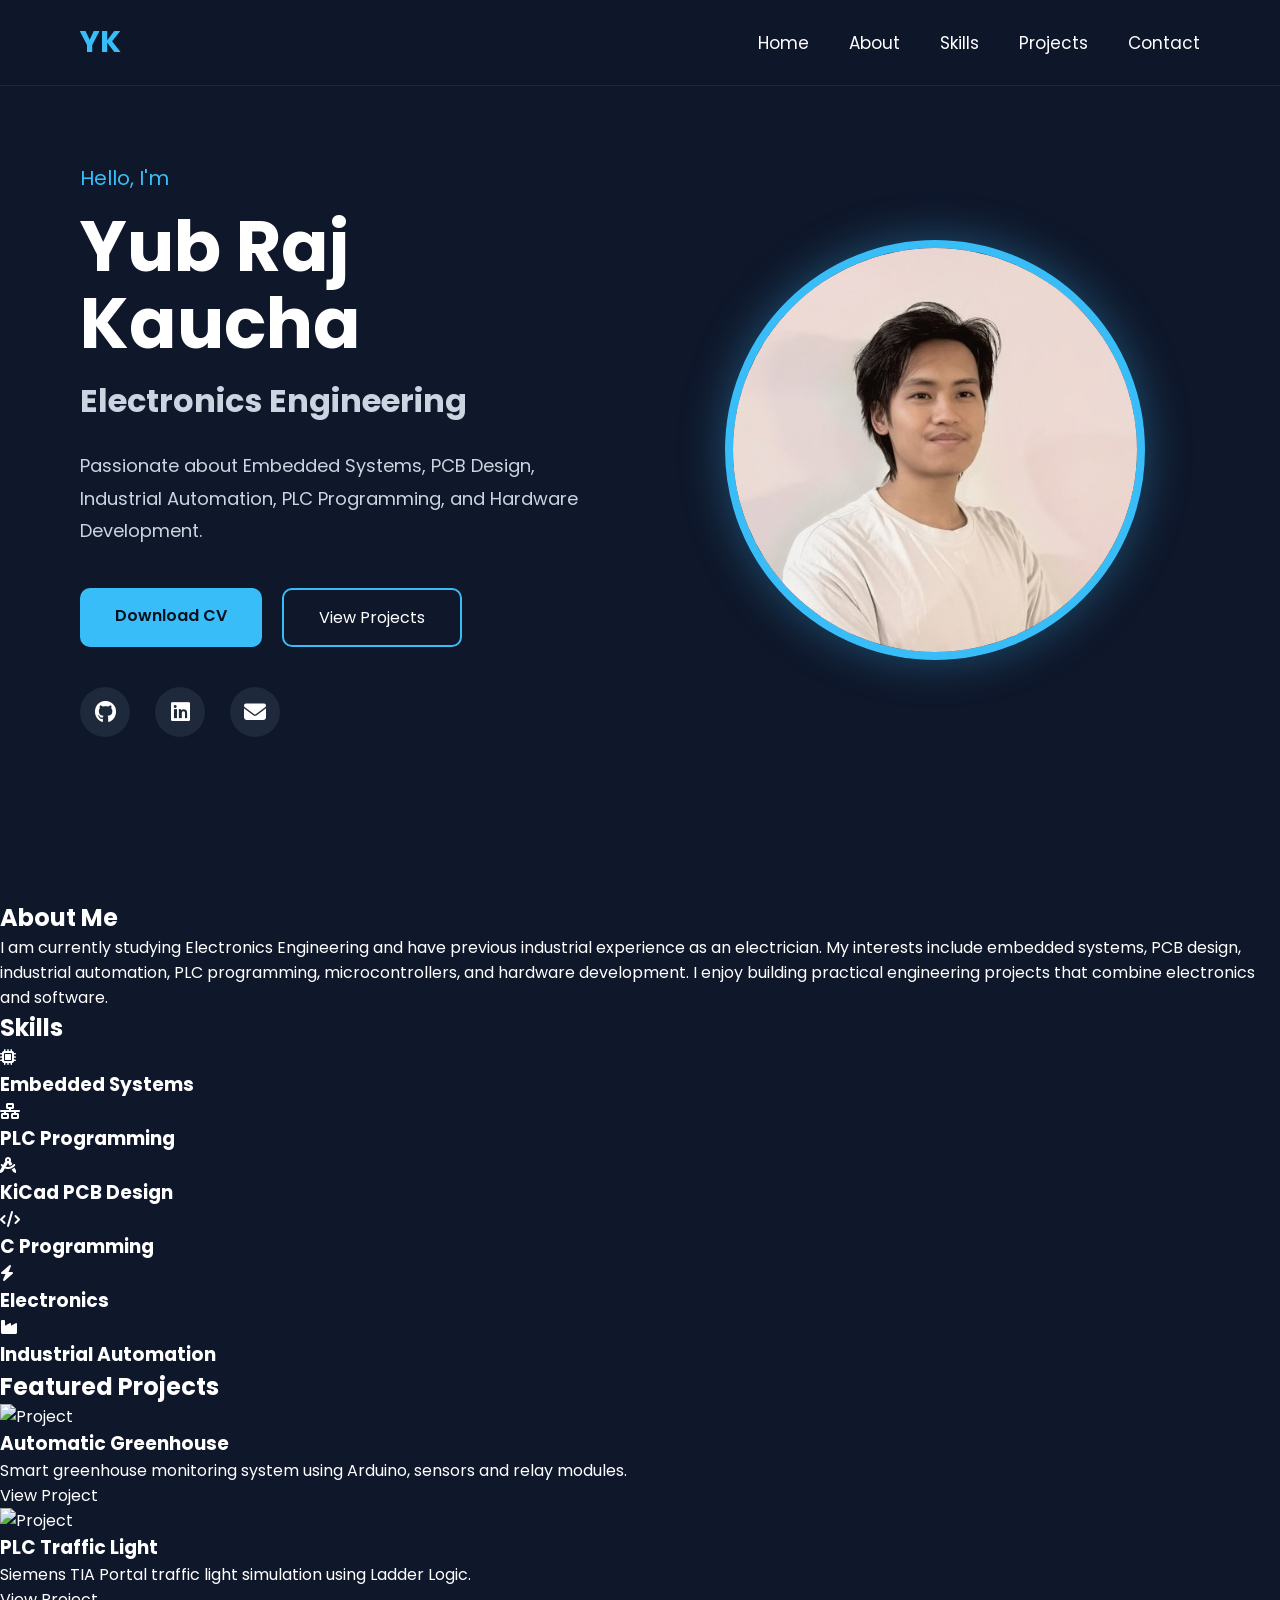
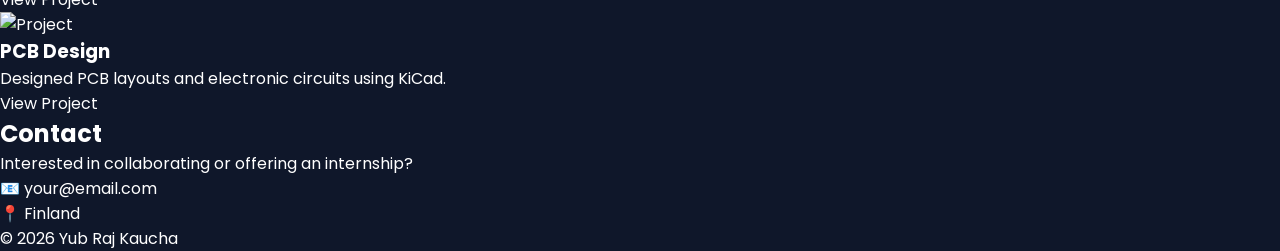
==== index.html @ 5282e340 "Initial portfolio website" ====
<!DOCTYPE html>
<html lang="en">

<head>
    <meta charset="UTF-8">
    <meta name="viewport" content="width=device-width, initial-scale=1.0">
    <title>Yub Raj Kaucha | Electronics Engineer</title>

    <!-- CSS -->
    <link rel="stylesheet" href="style.css">

    <!-- Google Font -->
    <link href="https://fonts.googleapis.com/css2?family=Poppins:wght@300;400;500;600;700&display=swap"
        rel="stylesheet">

    <!-- Font Awesome Icons -->
    <link rel="stylesheet"
        href="https://cdnjs.cloudflare.com/ajax/libs/font-awesome/6.7.2/css/all.min.css">
</head>

<body>

    <!-- ================= NAVIGATION ================= -->

    <nav class="navbar">

        <div class="logo">
            YK
        </div>

        <ul class="nav-links">

            <li><a href="#home">Home</a></li>

            <li><a href="#about">About</a></li>

            <li><a href="#skills">Skills</a></li>

            <li><a href="#projects">Projects</a></li>

            <li><a href="#contact">Contact</a></li>

        </ul>

    </nav>



    <!-- ================= HERO ================= -->

    <section class="hero" id="home">

        <div class="hero-left">

            <p class="welcome">
                Hello, I'm
            </p>

            <h1>
                Yub Raj Kaucha
            </h1>

            <h2>
                Electronics Engineering Student
            </h2>

            <p class="hero-description">

                Passionate about Embedded Systems,
                PCB Design,
                Industrial Automation,
                PLC Programming,
                and Hardware Development.

            </p>

            <div class="hero-buttons">

                <a href="files/Yub_Raj_Kaucha_CV.pdf" class="btn-primary">

                    Download CV

                </a>

                <a href="#projects" class="btn-secondary">

                    View Projects

                </a>

            </div>

            <div class="social-icons">

                <a href="#">
                    <i class="fab fa-github"></i>
                </a>

                <a href="#">
                    <i class="fab fa-linkedin"></i>
                </a>

                <a href="#">
                    <i class="fas fa-envelope"></i>
                </a>

            </div>

        </div>

        <div class="hero-right">

            <img src="images/PP.jpg" alt="Profile Photo">

        </div>

    </section>



    <!-- ================= ABOUT ================= -->

    <section id="about" class="section">

        <h2 class="section-title">
            About Me
        </h2>

        <div class="about-container">

            <p>

                I am currently studying Electronics Engineering and have previous
                industrial experience as an electrician.

                My interests include embedded systems, PCB design, industrial
                automation, PLC programming, microcontrollers, and hardware
                development.

                I enjoy building practical engineering projects that combine
                electronics and software.

            </p>

        </div>

    </section>



    <!-- ================= SKILLS ================= -->

    <section id="skills" class="section">

        <h2 class="section-title">
            Skills
        </h2>

        <div class="skills-grid">

            <div class="skill-card">
                <i class="fas fa-microchip"></i>
                <h3>Embedded Systems</h3>
            </div>

            <div class="skill-card">
                <i class="fas fa-network-wired"></i>
                <h3>PLC Programming</h3>
            </div>

            <div class="skill-card">
                <i class="fas fa-drafting-compass"></i>
                <h3>KiCad PCB Design</h3>
            </div>

            <div class="skill-card">
                <i class="fas fa-code"></i>
                <h3>C Programming</h3>
            </div>

            <div class="skill-card">
                <i class="fas fa-bolt"></i>
                <h3>Electronics</h3>
            </div>

            <div class="skill-card">
                <i class="fas fa-industry"></i>
                <h3>Industrial Automation</h3>
            </div>

        </div>

    </section>



    <!-- ================= PROJECTS ================= -->

    <section id="projects" class="section">

        <h2 class="section-title">
            Featured Projects
        </h2>

        <div class="projects-grid">

            <div class="project-card">

                <img src="images/GYRATOR Diagram.png.jpg" alt="Project">

                <div class="project-content">

                    <h3>Automatic Greenhouse</h3>

                    <p>

                        Smart greenhouse monitoring system using Arduino,
                        sensors and relay modules.

                    </p>

                    <a href="#">View Project</a>

                </div>

            </div>



            <div class="project-card">

                <img src="images/project2.jpg" alt="Project">

                <div class="project-content">

                    <h3>PLC Traffic Light</h3>

                    <p>

                        Siemens TIA Portal traffic light simulation
                        using Ladder Logic.

                    </p>

                    <a href="#">View Project</a>

                </div>

            </div>



            <div class="project-card">

                <img src="images/project3.jpg" alt="Project">

                <div class="project-content">

                    <h3>PCB Design</h3>

                    <p>

                        Designed PCB layouts and electronic circuits
                        using KiCad.

                    </p>

                    <a href="#">View Project</a>

                </div>

            </div>

        </div>

    </section>



    <!-- ================= CONTACT ================= -->

    <section id="contact" class="section">

        <h2 class="section-title">
            Contact
        </h2>

        <div class="contact-container">

            <p>

                Interested in collaborating or offering an internship?

            </p>

            <p>

                📧 your@email.com

            </p>

            <p>

                📍 Finland

            </p>

        </div>

    </section>



    <!-- ================= FOOTER ================= -->

    <footer>

        <p>

            © 2026 Yub Raj Kaucha

        </p>

    </footer>



    <script src="script.js"></script>

</body>

</html>
---- style.css ----
/* ===========================================
   GOOGLE FONT
=========================================== */

*{
    margin:0;
    padding:0;
    box-sizing:border-box;
}

html{
    scroll-behavior:smooth;
}

body{
    font-family:'Poppins',sans-serif;
    background:#0f172a;
    color:#ffffff;
    overflow-x:hidden;
}

/* ===========================================
   LINKS
=========================================== */

a{
    text-decoration:none;
    color:inherit;
}

img{
    max-width:100%;
    display:block;
}

/* ===========================================
   NAVBAR
=========================================== */

.navbar{

    position:fixed;

    top:0;

    left:0;

    width:100%;

    display:flex;

    justify-content:space-between;

    align-items:center;

    padding:20px 80px;

    background:rgba(15,23,42,.95);

    backdrop-filter:blur(12px);

    z-index:1000;

    border-bottom:1px solid rgba(255,255,255,.08);

}

.logo{

    font-size:30px;

    font-weight:700;

    color:#38bdf8;

}

.nav-links{

    display:flex;

    list-style:none;

    gap:40px;

}

.nav-links a{

    font-size:17px;

    transition:.3s;

    color:#ffffff;

}

.nav-links a:hover{

    color:#38bdf8;

}

/* ===========================================
   HERO
=========================================== */

.hero{

    min-height:100vh;

    display:flex;

    align-items:center;

    justify-content:space-between;

    padding:120px 80px;

    gap:60px;

}

.hero-left{

    flex:1;

}

.hero-right{

    flex:1;

    display:flex;

    justify-content:center;

}

/* ===========================================
   HERO TEXT
=========================================== */

.welcome{

    color:#38bdf8;

    font-size:20px;

    margin-bottom:15px;

}

.hero h1{

    font-size:70px;

    margin-bottom:15px;

    line-height:1.1;

}

.hero h2{

    font-size:32px;

    color:#cbd5e1;

    margin-bottom:25px;

}

.hero-description{

    font-size:18px;

    line-height:1.8;

    color:#cbd5e1;

    max-width:650px;

}

/* ===========================================
   BUTTONS
=========================================== */

.hero-buttons{

    margin-top:40px;

    display:flex;

    gap:20px;

}

.btn-primary{

    background:#38bdf8;

    color:#08111f;

    padding:15px 35px;

    border-radius:10px;

    font-weight:600;

    transition:.3s;

}

.btn-primary:hover{

    transform:translateY(-4px);

    box-shadow:0 12px 25px rgba(56,189,248,.35);

}

.btn-secondary{

    border:2px solid #38bdf8;

    padding:15px 35px;

    border-radius:10px;

    transition:.3s;

}

.btn-secondary:hover{

    background:#38bdf8;

    color:#08111f;

}

/* ===========================================
   SOCIAL ICONS
=========================================== */

.social-icons{

    margin-top:40px;

    display:flex;

    gap:25px;

}

.social-icons a{

    width:50px;

    height:50px;

    display:flex;

    justify-content:center;

    align-items:center;

    background:#1e293b;

    border-radius:50%;

    font-size:22px;

    transition:.3s;

}

.social-icons a:hover{

    background:#38bdf8;

    color:#08111f;

    transform:translateY(-5px);

}

/* ===========================================
   PROFILE IMAGE
=========================================== */

.hero-right img{

    width:420px;

    height:420px;

    object-fit:cover;

    border-radius:50%;

    border:8px solid #38bdf8;

    box-shadow:0 0 45px rgba(56,189,248,.35);

}
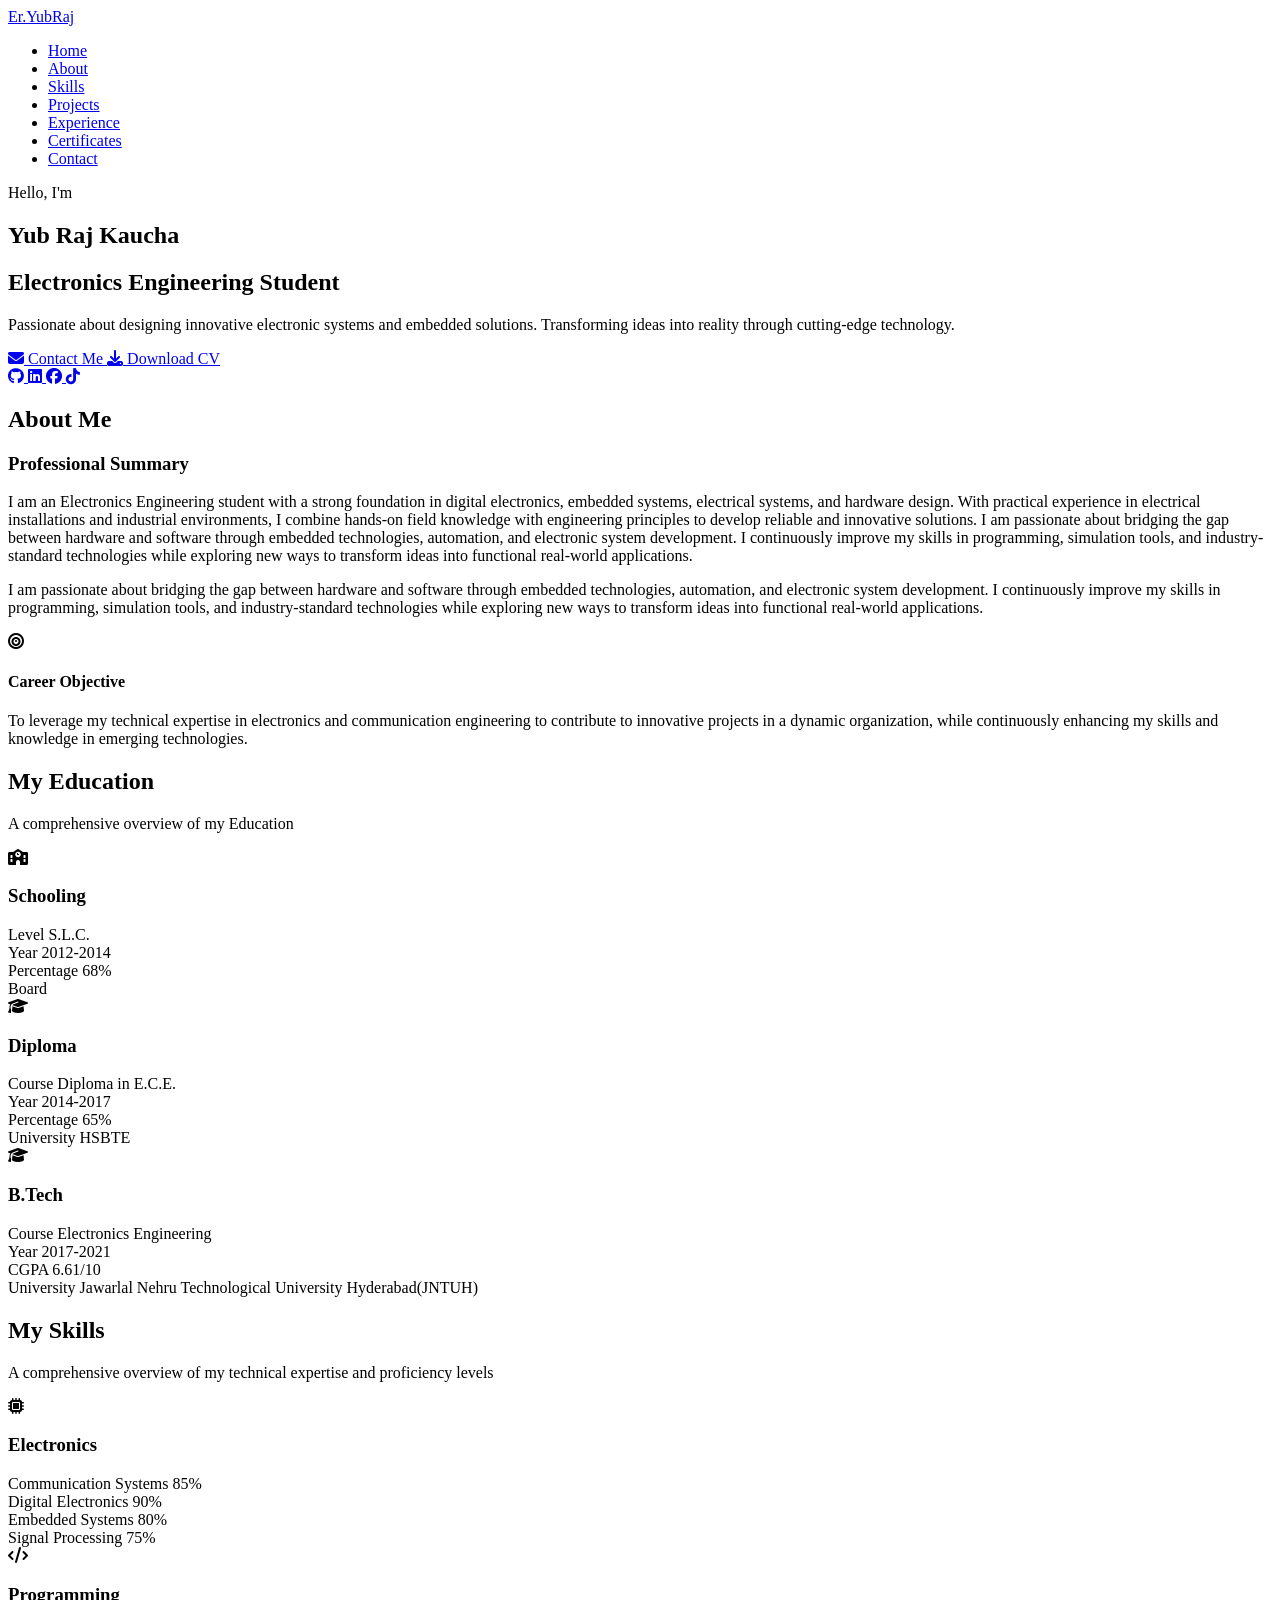
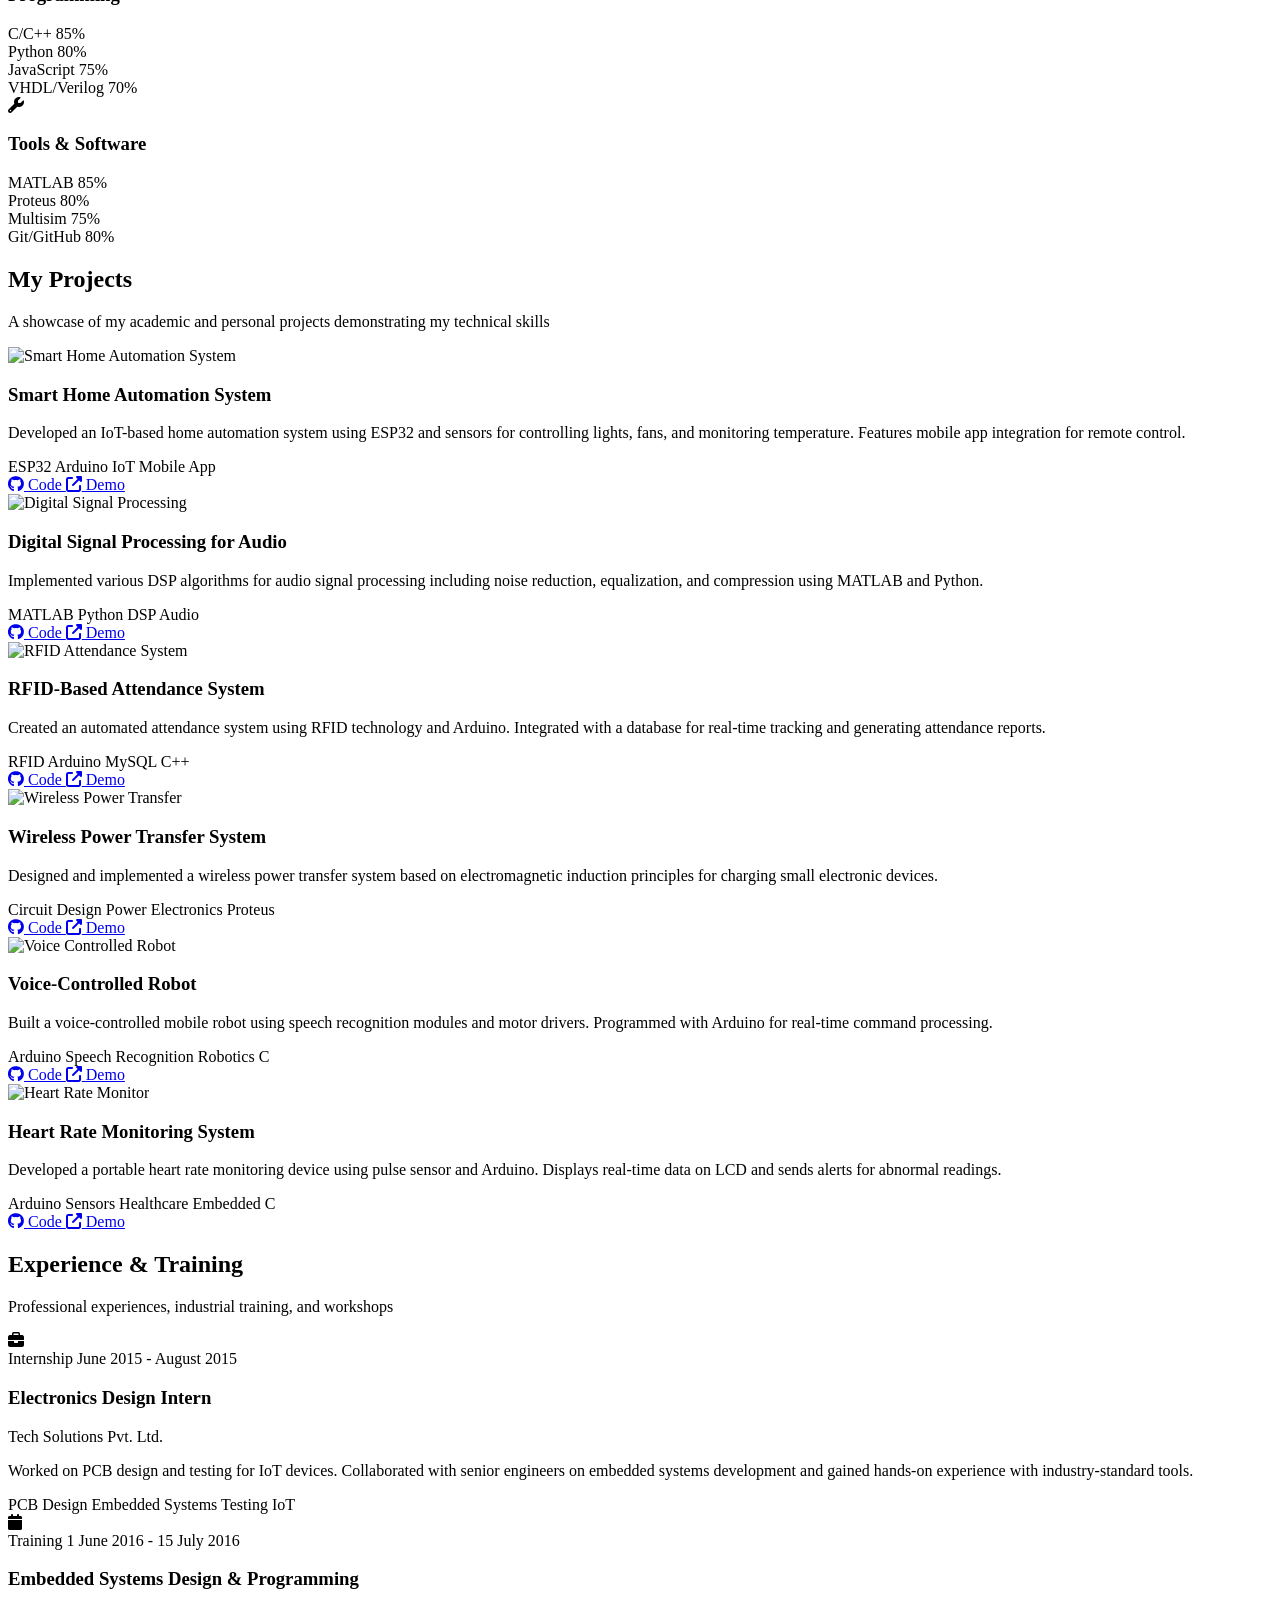
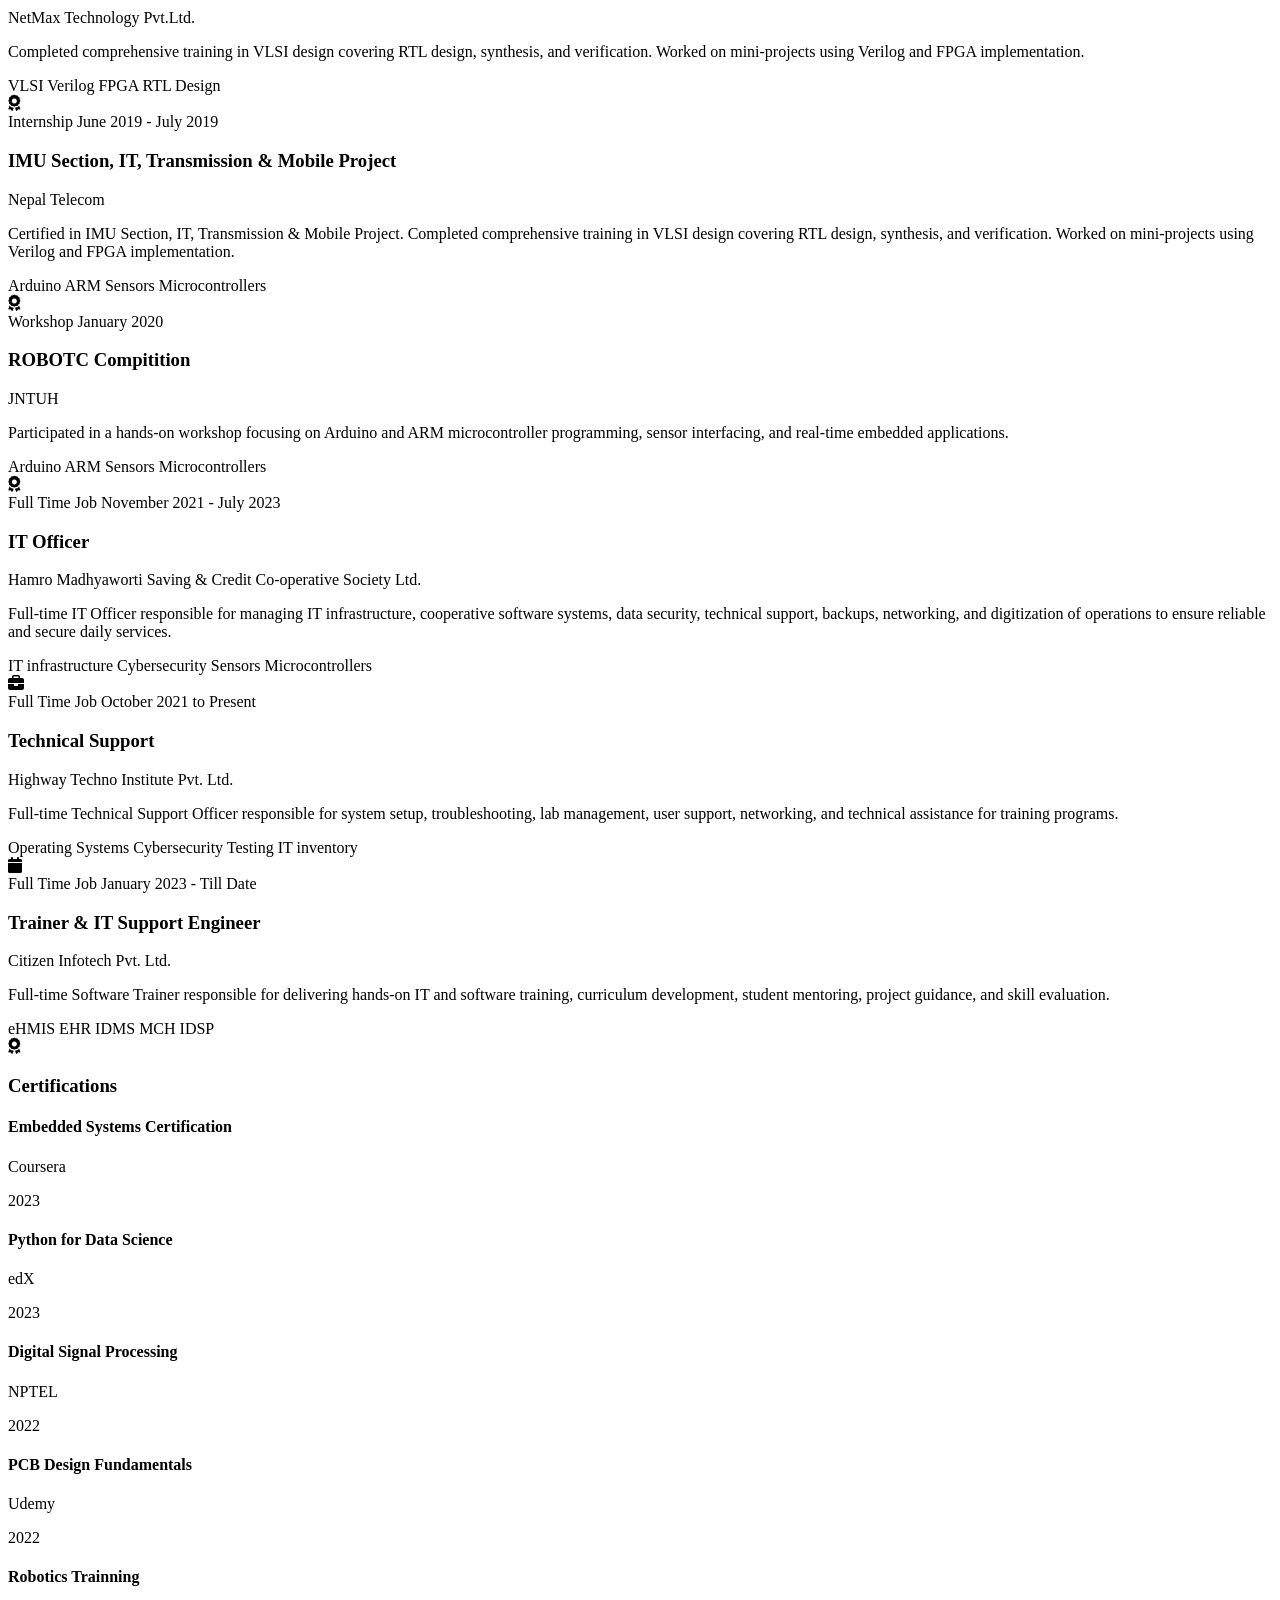
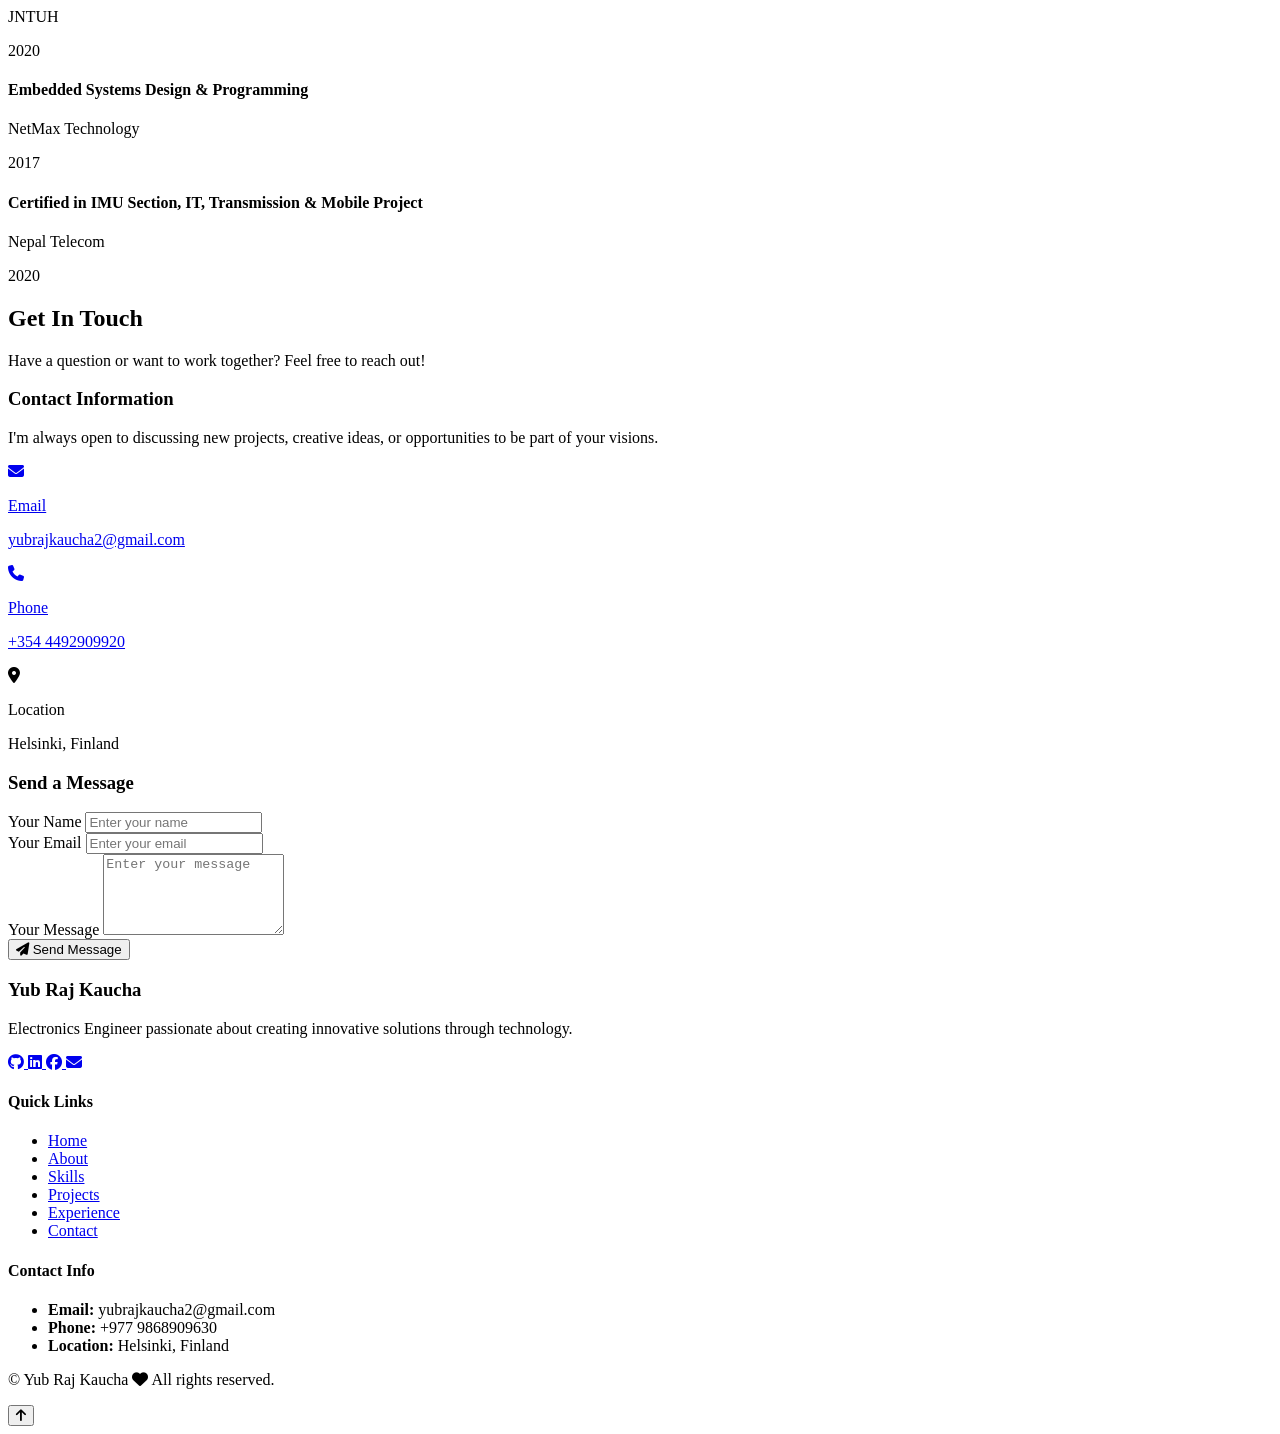
==== commit 0831eb88: "Updated my portfolio projects" ====
--- a/index.html
+++ b/index.html
@@ -4,329 +4,1039 @@
 <head>
     <meta charset="UTF-8">
     <meta name="viewport" content="width=device-width, initial-scale=1.0">
-    <title>Yub Raj Kaucha | Electronics Engineer</title>
-
-    <!-- CSS -->
-    <link rel="stylesheet" href="style.css">
-
-    <!-- Google Font -->
-    <link href="https://fonts.googleapis.com/css2?family=Poppins:wght@300;400;500;600;700&display=swap"
+
+    <!-- Primary SEO Meta Tags -->
+    <title>Yub Raj Kaucha | Electronics Engineer Portfolio</title>
+    <meta name="description"
+        content="Portfolio of Yub Raj Kaucha, an Electronics Engineer specializing in embedded systems, IoT, DSP and communication systems. View projects, skills & experience.">
+    <meta name="keywords"
+        content="Yub Raj Kaucha, Electronics Engineer, Communication Engineer, Embedded Systems Engineer, VLSI, IoT Developer, ESP32 Projects, Nepal Engineer Portfolio">
+    <meta name="author" content="Yub Raj Kaucha">
+    <meta name="robots" content="index, follow">
+    <meta name="googlebot" content="index, follow">
+    <link rel="canonical" href="https://www.YubKaucha.github.io/portfolio//" />
+
+    <!-- Open Graph / Facebook -->
+    <meta property="og:type" content="website">
+    <meta property="og:url" content="https://www.YubKaucha.github.io/portfolio//">
+    <meta property="og:title" content="Yub Raj Kaucha | Electronics Engineer">
+    <meta property="og:description"
+        content="Portfolio showcasing embedded systems, IoT and communication engineering projects, skills and experience.">
+    <meta property="og:image" content="https://www.YubKaucha.github.io/portfolio//assets/og-image.jpg">
+    <meta property="og:image:width" content="1200">
+    <meta property="og:image:height" content="630">
+    <meta property="og:locale" content="en_US">
+    <meta property="og:site_name" content="Yub Raj Kaucha Portfolio">
+
+    <!-- Twitter Card -->
+    <meta name="twitter:card" content="summary_large_image">
+    <meta name="twitter:url" content="https://www.YubKaucha.github.io/portfolio//">
+    <meta name="twitter:title" content="Yub Raj Kaucha | Electronics Engineer">
+    <meta name="twitter:description"
+        content="Portfolio showcasing embedded systems, IoT and communication engineering projects, skills and experience.">
+    <meta name="twitter:image" content="https://www.YubKaucha.github.io/portfolio//assets/og-image.jpg">
+
+    <!-- Favicon -->
+    <link rel="icon" type="image/png" href="favicon.png">
+    <link rel="apple-touch-icon" href="apple-touch-icon.png">
+
+    <!-- Theme -->
+    <meta name="theme-color" content="#0a0a0a">
+
+    <!-- Google Fonts -->
+    <link rel="preconnect" href="https://fonts.googleapis.com">
+    <link rel="preconnect" href="https://fonts.gstatic.com" crossorigin>
+    <link href="https://fonts.googleapis.com/css2?family=Poppins:wght@300;400;500;600;700;800&display=swap"
         rel="stylesheet">
 
     <!-- Font Awesome Icons -->
-    <link rel="stylesheet"
-        href="https://cdnjs.cloudflare.com/ajax/libs/font-awesome/6.7.2/css/all.min.css">
+    <link rel="stylesheet" href="https://cdnjs.cloudflare.com/ajax/libs/font-awesome/6.4.0/css/all.min.css">
+
+    <!-- Custom CSS -->
+    <link rel="stylesheet" href="styles.css">
+
+    <!-- Structured Data: Person Schema -->
+    <script type="application/ld+json">
+    {
+        "@context": "https://schema.org",
+        "@type": "Person",
+        "name": "Yub Raj Kaucha",
+        "url": "https://www.YubKaucha.github.io/portfolio//",
+        "jobTitle": "Electronics Engineer",
+        "email": "mailto:yubrajkaucha2@gmail.com",
+        "telephone": "+977-9868909630",
+        "address": {
+            "@type": "PostalAddress",
+            "streetAddress": "28 Bagbazar",
+            "addressLocality": "Kathmandu",
+            "addressCountry": "NP"
+        },
+        "sameAs": [
+            "https://github.com/YubKaucha",
+            "https://www.linkedin.com/in/kauchaa",
+            "https://www.facebook.com/bizlionare/",
+        ],
+        "alumniOf": {
+            "@type": "CollegeOrUniversity",
+            "name": "Korea Nepal Institute of Technology (KNIT)"
+        },
+        "knowsAbout": ["Embedded Systems", "Communication Systems", "Digital Electronics", "IoT", "VLSI", "Signal Processing"]
+    }
+    </script>
 </head>
 
 <body>
-
-    <!-- ================= NAVIGATION ================= -->
-
-    <nav class="navbar">
-
-        <div class="logo">
-            YK
+    <!-- Navigation -->
+    <nav id="navbar">
+        <div class="nav-container">
+            <a href="#home" class="logo">
+                <div class="logo-img">
+                    <span class="logo-text">Er.YubRaj</span>
+                </div>
+            </a>
+
+            <ul class="nav-menu" id="navMenu">
+                <li><a href="#home" class="nav-link">Home</a></li>
+                <li><a href="#about" class="nav-link">About</a></li>
+                <li><a href="#skills" class="nav-link">Skills</a></li>
+                <li><a href="#projects" class="nav-link">Projects</a></li>
+                <li><a href="#experience" class="nav-link">Experience</a></li>
+                <li><a href="#certifications" class="nav-link">Certificates</a></li>
+                <li><a href="#contact" class="nav-link">Contact</a></li>
+            </ul>
+
+            <div class="hamburger" id="hamburger">
+                <span class="bar"></span>
+                <span class="bar"></span>
+                <span class="bar"></span>
+            </div>
         </div>
-
-        <ul class="nav-links">
-
-            <li><a href="#home">Home</a></li>
-
-            <li><a href="#about">About</a></li>
-
-            <li><a href="#skills">Skills</a></li>
-
-            <li><a href="#projects">Projects</a></li>
-
-            <li><a href="#contact">Contact</a></li>
-
-        </ul>
-
     </nav>
 
-
-
-    <!-- ================= HERO ================= -->
-
-    <section class="hero" id="home">
-
-        <div class="hero-left">
-
-            <p class="welcome">
-                Hello, I'm
+    <!-- Hero Section -->
+    <section id="home" class="hero">
+        <div class="hero-content">
+            <p class="hero-greeting">Hello, I'm</p>
+            <h1 class="hero-name">Yub Raj Kaucha</h1>
+            <h2 class="hero-title">Electronics Engineer</h2>
+            <p class="hero-tagline">
+                Passionate about designing innovative electronic systems and embedded solutions.
+                Transforming ideas into reality through cutting-edge technology.
             </p>
 
-            <h1>
-                Yub Raj Kaucha
-            </h1>
-
-            <h2>
-                Electronics Engineering Student
-            </h2>
-
-            <p class="hero-description">
-
-                Passionate about Embedded Systems,
-                PCB Design,
-                Industrial Automation,
-                PLC Programming,
-                and Hardware Development.
-
-            </p>
-
             <div class="hero-buttons">
-
-                <a href="files/Yub_Raj_Kaucha_CV.pdf" class="btn-primary">
-
-                    Download CV
-
+                <a href="#contact" class="btn btn-primary">
+                    <i class="fas fa-envelope"></i> Contact Me
                 </a>
-
-                <a href="#projects" class="btn-secondary">
-
-                    View Projects
-
+                <a href="#" class="btn btn-secondary">
+                    <i class="fas fa-download"></i> Download CV
                 </a>
-
-            </div>
-
-            <div class="social-icons">
-
-                <a href="#">
+            </div>
+
+            <div class="social-links">
+                <a href="https://github.com/YubKaucha" target="_blank" rel="noopener noreferrer"
+                    aria-label="GitHub">
                     <i class="fab fa-github"></i>
                 </a>
-
-                <a href="#">
+                <a href="https://www.linkedin.com/in/kaucha" target="_blank"
+                    rel="noopener noreferrer" aria-label="LinkedIn">
                     <i class="fab fa-linkedin"></i>
                 </a>
-
-                <a href="#">
-                    <i class="fas fa-envelope"></i>
+                <a href="https://www.facebook.com/Bizlionare/" target="_blank" rel="noopener noreferrer"
+                    aria-label="Facebook">
+                    <i class="fab fa-facebook"></i>
                 </a>
-
-            </div>
-
+                <a href="https://www.tiktok.com/@soul_mate61" target="_blank" rel="noopener noreferrer"
+                    aria-label="Tiktok">
+                    <i class="fab fa-tiktok"></i>
+                </a>
+            </div>
+            <div class="scroll-indicator">
+                <div class="scroll-mouse">
+                    <div class="scroll-wheel"></div>
+                </div>
+            </div>
         </div>
-
-        <div class="hero-right">
-
-            <img src="images/PP.jpg" alt="Profile Photo">
-
+    </section>
+
+    <!-- About Section -->
+    <section id="about" class="about">
+        <div class="container">
+            <div class="section-header">
+                <h2>About <span class="highlight">Me</span></h2>
+                <div class="underline"></div>
+            </div>
+
+            <div class="about-content">
+                <div class="about-text">
+                    <h3>Professional Summary</h3>
+                    <p>
+                        I am an Electronics Engineering student with a strong foundation in digital electronics, embedded systems, electrical systems, and hardware design. With practical experience in electrical installations and industrial environments, I combine hands-on field knowledge with engineering principles to develop reliable and innovative solutions.
+
+                        I am passionate about bridging the gap between hardware and software through embedded technologies, automation, and electronic system development. I continuously improve my skills in programming, simulation tools, and industry-standard technologies while exploring new ways to transform ideas into functional real-world applications.
+                    </p>
+                    <p>
+                        I am passionate about bridging the gap between hardware and software through embedded technologies, automation, and electronic system development. I continuously improve my skills in programming, simulation tools, and industry-standard technologies while exploring new ways to transform ideas into functional real-world applications.
+                    </p>
+                </div>
+
+                <div class="info-card objective-card">
+                    <div class="card-icon">
+                        <i class="fas fa-bullseye"></i>
+                    </div>
+                    <div class="card-content">
+                        <h4>Career Objective</h4>
+                        <p>
+                            To leverage my technical expertise in electronics and communication engineering
+                            to contribute to innovative projects in a dynamic organization, while
+                            continuously enhancing my skills and knowledge in emerging technologies.
+                        </p>
+                    </div>
+                </div>
+
+            </div>
         </div>
-
     </section>
 
-
-
-    <!-- ================= ABOUT ================= -->
-
-    <section id="about" class="section">
-
-        <h2 class="section-title">
-            About Me
-        </h2>
-
-        <div class="about-container">
-
-            <p>
-
-                I am currently studying Electronics Engineering and have previous
-                industrial experience as an electrician.
-
-                My interests include embedded systems, PCB design, industrial
-                automation, PLC programming, microcontrollers, and hardware
-                development.
-
-                I enjoy building practical engineering projects that combine
-                electronics and software.
-
-            </p>
-
+    <!-- Education Section -->
+    <section id="education" class="education">
+        <div class="container">
+            <div class="section-header">
+                <h2>My <span class="highlight">Education</span></h2>
+                <div class="underline"></div>
+                <p class="section-subtitle">A comprehensive overview of my Education</p>
+            </div>
+
+
+            <div class="education-grid">
+                <div class="education-category slc">
+                    <div class="category-header">
+                        <div class="category-icon">
+                            <i class="fas fa-school"></i>
+                        </div>
+                        <h3>Schooling</h3>
+                    </div>
+                    <div class="education-details">
+                        <div class="education-item">
+                            <span class="education-label">Level</span>
+                            <span class="education-value">S.L.C.</span>
+                        </div>
+                        <div class="education-item">
+                            <span class="education-label">Year</span>
+                            <span class="education-value">2012-2014</span>
+                        </div>
+                        <div class="education-item">
+                            <span class="education-label">Percentage</span>
+                            <span class="education-value">68%</span>
+                        </div>
+                        <div class="education-item">
+                            <span class="education-label">Board</span>
+                            <span class="education-value"></span>
+                        </div>
+                    </div>
+                </div>
+
+                <div class="education-category diploma">
+                    <div class="category-header">
+                        <div class="category-icon">
+                            <i class="fas fa-graduation-cap"></i>
+                        </div>
+                        <h3>Diploma</h3>
+                    </div>
+                    <div class="education-details">
+                        <div class="education-item">
+                            <span class="education-label">Course</span>
+                            <span class="education-value">Diploma in E.C.E.</span>
+                        </div>
+                        <div class="education-item">
+                            <span class="education-label">Year</span>
+                            <span class="education-value">2014-2017</span>
+                        </div>
+                        <div class="education-item">
+                            <span class="education-label">Percentage</span>
+                            <span class="education-value">65%</span>
+                        </div>
+                        <div class="education-item">
+                            <span class="education-label">University</span>
+                            <span class="education-value">HSBTE</span>
+                        </div>
+                    </div>
+                </div>
+
+                <div class="education-category btech">
+                    <div class="category-header">
+                        <div class="category-icon">
+                            <i class="fas fa-graduation-cap"></i>
+                        </div>
+                        <h3>B.Tech</h3>
+                    </div>
+                    <div class="education-details">
+                        <div class="education-item">
+                            <span class="education-label">Course</span>
+                            <span class="education-value">Electronics Engineering</span>
+                        </div>
+                        <div class="education-item">
+                            <span class="education-label">Year</span>
+                            <span class="education-value">2017-2021</span>
+                        </div>
+                        <div class="education-item">
+                            <span class="education-label">CGPA</span>
+                            <span class="education-value">6.61/10</span>
+                        </div>
+                        <div class="education-item">
+                            <span class="education-label">University</span>
+                            <span class="education-value">Jawarlal Nehru Technological University
+                                Hyderabad(JNTUH)</span>
+                        </div>
+                    </div>
+                </div>
+            </div>
         </div>
-
     </section>
 
-
-
-    <!-- ================= SKILLS ================= -->
-
-    <section id="skills" class="section">
-
-        <h2 class="section-title">
-            Skills
-        </h2>
-
-        <div class="skills-grid">
-
-            <div class="skill-card">
-                <i class="fas fa-microchip"></i>
-                <h3>Embedded Systems</h3>
-            </div>
-
-            <div class="skill-card">
-                <i class="fas fa-network-wired"></i>
-                <h3>PLC Programming</h3>
-            </div>
-
-            <div class="skill-card">
-                <i class="fas fa-drafting-compass"></i>
-                <h3>KiCad PCB Design</h3>
-            </div>
-
-            <div class="skill-card">
-                <i class="fas fa-code"></i>
-                <h3>C Programming</h3>
-            </div>
-
-            <div class="skill-card">
-                <i class="fas fa-bolt"></i>
-                <h3>Electronics</h3>
-            </div>
-
-            <div class="skill-card">
-                <i class="fas fa-industry"></i>
-                <h3>Industrial Automation</h3>
-            </div>
-
+    <!-- Skills Section -->
+    <section id="skills" class="skills">
+        <div class="container">
+            <div class="section-header">
+                <h2>My <span class="highlight">Skills</span></h2>
+                <div class="underline"></div>
+                <p class="section-subtitle">A comprehensive overview of my technical expertise and
+                    proficiency levels
+                </p>
+            </div>
+
+            <div class="skills-grid">
+                <!-- Electronics Skills -->
+                <div class="skill-category electronics">
+                    <div class="category-header">
+                        <div class="category-icon">
+                            <i class="fas fa-microchip"></i>
+                        </div>
+                        <h3>Electronics</h3>
+                    </div>
+                    <div class="skill-list">
+                        <div class="skill-item">
+                            <div class="skill-info">
+                                <span>Communication Systems</span>
+                                <span>85%</span>
+                            </div>
+                            <div class="progress-bar">
+                                <div class="progress" style="width: 85%"></div>
+                            </div>
+                        </div>
+                        <div class="skill-item">
+                            <div class="skill-info">
+                                <span>Digital Electronics</span>
+                                <span>90%</span>
+                            </div>
+                            <div class="progress-bar">
+                                <div class="progress" style="width: 90%"></div>
+                            </div>
+                        </div>
+                        <div class="skill-item">
+                            <div class="skill-info">
+                                <span>Embedded Systems</span>
+                                <span>80%</span>
+                            </div>
+                            <div class="progress-bar">
+                                <div class="progress" style="width: 80%"></div>
+                            </div>
+                        </div>
+                        <div class="skill-item">
+                            <div class="skill-info">
+                                <span>Signal Processing</span>
+                                <span>75%</span>
+                            </div>
+                            <div class="progress-bar">
+                                <div class="progress" style="width: 75%"></div>
+                            </div>
+                        </div>
+                    </div>
+                </div>
+
+                <!-- Programming Skills -->
+                <div class="skill-category programming">
+                    <div class="category-header">
+                        <div class="category-icon">
+                            <i class="fas fa-code"></i>
+                        </div>
+                        <h3>Programming</h3>
+                    </div>
+                    <div class="skill-list">
+                        <div class="skill-item">
+                            <div class="skill-info">
+                                <span>C/C++</span>
+                                <span>85%</span>
+                            </div>
+                            <div class="progress-bar">
+                                <div class="progress" style="width: 85%"></div>
+                            </div>
+                        </div>
+                        <div class="skill-item">
+                            <div class="skill-info">
+                                <span>Python</span>
+                                <span>80%</span>
+                            </div>
+                            <div class="progress-bar">
+                                <div class="progress" style="width: 80%"></div>
+                            </div>
+                        </div>
+                        <div class="skill-item">
+                            <div class="skill-info">
+                                <span>JavaScript</span>
+                                <span>75%</span>
+                            </div>
+                            <div class="progress-bar">
+                                <div class="progress" style="width: 75%"></div>
+                            </div>
+                        </div>
+                        <div class="skill-item">
+                            <div class="skill-info">
+                                <span>VHDL/Verilog</span>
+                                <span>70%</span>
+                            </div>
+                            <div class="progress-bar">
+                                <div class="progress" style="width: 70%"></div>
+                            </div>
+                        </div>
+                    </div>
+                </div>
+
+                <!-- Tools & Software Skills -->
+                <div class="skill-category tools">
+                    <div class="category-header">
+                        <div class="category-icon">
+                            <i class="fas fa-wrench"></i>
+                        </div>
+                        <h3>Tools & Software</h3>
+                    </div>
+                    <div class="skill-list">
+                        <div class="skill-item">
+                            <div class="skill-info">
+                                <span>MATLAB</span>
+                                <span>85%</span>
+                            </div>
+                            <div class="progress-bar">
+                                <div class="progress" style="width: 85%"></div>
+                            </div>
+                        </div>
+                        <div class="skill-item">
+                            <div class="skill-info">
+                                <span>Proteus</span>
+                                <span>80%</span>
+                            </div>
+                            <div class="progress-bar">
+                                <div class="progress" style="width: 80%"></div>
+                            </div>
+                        </div>
+                        <div class="skill-item">
+                            <div class="skill-info">
+                                <span>Multisim</span>
+                                <span>75%</span>
+                            </div>
+                            <div class="progress-bar">
+                                <div class="progress" style="width: 75%"></div>
+                            </div>
+                        </div>
+                        <div class="skill-item">
+                            <div class="skill-info">
+                                <span>Git/GitHub</span>
+                                <span>80%</span>
+                            </div>
+                            <div class="progress-bar">
+                                <div class="progress" style="width: 80%"></div>
+                            </div>
+                        </div>
+                    </div>
+                </div>
+            </div>
         </div>
-
     </section>
 
-
-
-    <!-- ================= PROJECTS ================= -->
-
-    <section id="projects" class="section">
-
-        <h2 class="section-title">
-            Featured Projects
-        </h2>
-
-        <div class="projects-grid">
-
-            <div class="project-card">
-
-                <img src="images/GYRATOR Diagram.png.jpg" alt="Project">
-
-                <div class="project-content">
-
-                    <h3>Automatic Greenhouse</h3>
-
-                    <p>
-
-                        Smart greenhouse monitoring system using Arduino,
-                        sensors and relay modules.
-
+    <!-- Projects Section -->
+    <section id="projects" class="projects">
+        <div class="container">
+            <div class="section-header">
+                <h2>My <span class="highlight">Projects</span></h2>
+                <div class="underline"></div>
+                <p class="section-subtitle">A showcase of my academic and personal projects demonstrating my
+                    technical
+                    skills</p>
+            </div>
+
+            <div class="projects-grid">
+                <!-- Project 1 -->
+                <div class="project-card">
+                    <div class="project-image">
+                        <img src="https://images.unsplash.com/photo-1558002038-1055907df827?w=600&h=400&fit=crop" loading="lazy" width="600" height="400"
+                            alt="Smart Home Automation System">
+                        <div class="project-overlay"></div>
+                    </div>
+                    <div class="project-content">
+                        <h3>Smart Home Automation System</h3>
+                        <p>Developed an IoT-based home automation system using ESP32 and sensors for
+                            controlling lights,
+                            fans, and monitoring temperature. Features mobile app integration for remote
+                            control.</p>
+                        <div class="project-tags">
+                            <span class="tag">ESP32</span>
+                            <span class="tag">Arduino</span>
+                            <span class="tag">IoT</span>
+                            <span class="tag">Mobile App</span>
+                        </div>
+                        <div class="project-links">
+                            <a href="https://github.com" target="_blank" class="btn-link">
+                                <i class="fab fa-github"></i> Code
+                            </a>
+                            <a href="#" target="_blank" class="btn-link primary">
+                                <i class="fas fa-external-link-alt"></i> Demo
+                            </a>
+                        </div>
+                    </div>
+                </div>
+
+                <!-- Project 2 -->
+                <div class="project-card">
+                    <div class="project-image">
+                        <img src="https://images.unsplash.com/photo-1598488035139-bdbb2231ce04?w=600&h=400&fit=crop" loading="lazy" width="600" height="400"
+                            alt="Digital Signal Processing">
+                        <div class="project-overlay"></div>
+                    </div>
+                    <div class="project-content">
+                        <h3>Digital Signal Processing for Audio</h3>
+                        <p>Implemented various DSP algorithms for audio signal processing including noise
+                            reduction,
+                            equalization, and compression using MATLAB and Python.</p>
+                        <div class="project-tags">
+                            <span class="tag">MATLAB</span>
+                            <span class="tag">Python</span>
+                            <span class="tag">DSP</span>
+                            <span class="tag">Audio</span>
+                        </div>
+                        <div class="project-links">
+                            <a href="https://github.com" target="_blank" class="btn-link">
+                                <i class="fab fa-github"></i> Code
+                            </a>
+                            <a href="#" target="_blank" class="btn-link primary">
+                                <i class="fas fa-external-link-alt"></i> Demo
+                            </a>
+                        </div>
+                    </div>
+                </div>
+
+                <!-- Project 3 -->
+                <div class="project-card">
+                    <div class="project-image">
+                        <img src="https://images.unsplash.com/photo-1454165804606-c3d57bc86b40?w=600&h=400&fit=crop" loading="lazy" width="600" height="400"
+                            alt="RFID Attendance System">
+                        <div class="project-overlay"></div>
+                    </div>
+                    <div class="project-content">
+                        <h3>RFID-Based Attendance System</h3>
+                        <p>Created an automated attendance system using RFID technology and Arduino.
+                            Integrated with a
+                            database for real-time tracking and generating attendance reports.</p>
+                        <div class="project-tags">
+                            <span class="tag">RFID</span>
+                            <span class="tag">Arduino</span>
+                            <span class="tag">MySQL</span>
+                            <span class="tag">C++</span>
+                        </div>
+                        <div class="project-links">
+                            <a href="https://github.com" target="_blank" class="btn-link">
+                                <i class="fab fa-github"></i> Code
+                            </a>
+                            <a href="#" target="_blank" class="btn-link primary">
+                                <i class="fas fa-external-link-alt"></i> Demo
+                            </a>
+                        </div>
+                    </div>
+                </div>
+
+                <!-- Project 4 -->
+                <div class="project-card">
+                    <div class="project-image">
+                        <img src="https://images.unsplash.com/photo-1473341304170-971dccb5ac1e?w=600&h=400&fit=crop" loading="lazy" width="600" height="400"
+                            alt="Wireless Power Transfer">
+                        <div class="project-overlay"></div>
+                    </div>
+                    <div class="project-content">
+                        <h3>Wireless Power Transfer System</h3>
+                        <p>Designed and implemented a wireless power transfer system based on
+                            electromagnetic induction
+                            principles for charging small electronic devices.</p>
+                        <div class="project-tags">
+                            <span class="tag">Circuit Design</span>
+                            <span class="tag">Power Electronics</span>
+                            <span class="tag">Proteus</span>
+                        </div>
+                        <div class="project-links">
+                            <a href="https://github.com" target="_blank" class="btn-link">
+                                <i class="fab fa-github"></i> Code
+                            </a>
+                            <a href="#" target="_blank" class="btn-link primary">
+                                <i class="fas fa-external-link-alt"></i> Demo
+                            </a>
+                        </div>
+                    </div>
+                </div>
+
+                <!-- Project 5 -->
+                <div class="project-card">
+                    <div class="project-image">
+                        <img src="https://images.unsplash.com/photo-1485827404703-89b55fcc595e?w=600&h=400&fit=crop" loading="lazy" width="600" height="400"
+                            alt="Voice Controlled Robot">
+                        <div class="project-overlay"></div>
+                    </div>
+                    <div class="project-content">
+                        <h3>Voice-Controlled Robot</h3>
+                        <p>Built a voice-controlled mobile robot using speech recognition modules and motor
+                            drivers.
+                            Programmed with Arduino for real-time command processing.</p>
+                        <div class="project-tags">
+                            <span class="tag">Arduino</span>
+                            <span class="tag">Speech Recognition</span>
+                            <span class="tag">Robotics</span>
+                            <span class="tag">C</span>
+                        </div>
+                        <div class="project-links">
+                            <a href="https://github.com" target="_blank" class="btn-link">
+                                <i class="fab fa-github"></i> Code
+                            </a>
+                            <a href="#" target="_blank" class="btn-link primary">
+                                <i class="fas fa-external-link-alt"></i> Demo
+                            </a>
+                        </div>
+                    </div>
+                </div>
+
+                <!-- Project 6 -->
+                <div class="project-card">
+                    <div class="project-image">
+                        <img src="https://images.unsplash.com/photo-1576091160399-112ba8d25d1d?w=600&h=400&fit=crop" loading="lazy" width="600" height="400"
+                            alt="Heart Rate Monitor">
+                        <div class="project-overlay"></div>
+                    </div>
+                    <div class="project-content">
+                        <h3>Heart Rate Monitoring System</h3>
+                        <p>Developed a portable heart rate monitoring device using pulse sensor and Arduino.
+                            Displays
+                            real-time data on LCD and sends alerts for abnormal readings.</p>
+                        <div class="project-tags">
+                            <span class="tag">Arduino</span>
+                            <span class="tag">Sensors</span>
+                            <span class="tag">Healthcare</span>
+                            <span class="tag">Embedded C</span>
+                        </div>
+                        <div class="project-links">
+                            <a href="https://github.com" target="_blank" class="btn-link">
+                                <i class="fab fa-github"></i> Code
+                            </a>
+                            <a href="#" target="_blank" class="btn-link primary">
+                                <i class="fas fa-external-link-alt"></i> Demo
+                            </a>
+                        </div>
+                    </div>
+                </div>
+            </div>
+        </div>
+    </section>
+
+    <!-- Experience Section -->
+    <section id="experience" class="experience">
+        <div class="container">
+            <div class="section-header">
+                <h2>Experience & <span class="highlight">Training</span></h2>
+                <div class="underline"></div>
+                <p class="section-subtitle">Professional experiences, industrial training, and workshops</p>
+            </div>
+
+            <div class="experience-content">
+                <div class="timeline">
+                    <!-- Experience 1 -->
+                    <div class="timeline-item">
+                        <div class="timeline-dot">
+                            <i class="fas fa-briefcase"></i>
+                        </div>
+                        <div class="timeline-card">
+                            <div class="card-header">
+                                <span class="badge">Internship</span>
+                                <span class="duration">June 2015 - August 2015</span>
+                            </div>
+                            <h3>Electronics Design Intern</h3>
+                            <p class="company">Tech Solutions Pvt. Ltd. </p>
+                            <p class="description">
+                                Worked on PCB design and testing for IoT devices. Collaborated with senior
+                                engineers on
+                                embedded systems development and gained hands-on experience with
+                                industry-standard
+                                tools.
+                            </p>
+                            <div class="skills-tags">
+                                <span class="skill-tag">PCB Design</span>
+                                <span class="skill-tag">Embedded Systems</span>
+                                <span class="skill-tag">Testing</span>
+                                <span class="skill-tag">IoT</span>
+                            </div>
+                        </div>
+                    </div>
+
+                    <!-- Experience 2 -->
+                    <div class="timeline-item">
+                        <div class="timeline-dot">
+                            <i class="fas fa-calendar"></i>
+                        </div>
+                        <div class="timeline-card">
+                            <div class="card-header">
+                                <span class="badge">Training</span>
+                                <span class="duration">1 June 2016 - 15 July 2016</span>
+                            </div>
+                            <h3>Embedded Systems Design & Programming</h3>
+                            <p class="company">NetMax Technology Pvt.Ltd. </p>
+                            <p class="description">
+                                Completed comprehensive training in VLSI design covering RTL design,
+                                synthesis, and
+                                verification. Worked on mini-projects using Verilog and FPGA implementation.
+                            </p>
+                            <div class="skills-tags">
+                                <span class="skill-tag">VLSI</span>
+                                <span class="skill-tag">Verilog</span>
+                                <span class="skill-tag">FPGA</span>
+                                <span class="skill-tag">RTL Design</span>
+                            </div>
+                        </div>
+                    </div>
+
+                    <!-- Experience 3 -->
+                    <div class="timeline-item">
+                        <div class="timeline-dot">
+                            <i class="fas fa-award"></i>
+                        </div>
+                        <div class="timeline-card">
+                            <div class="card-header">
+                                <span class="badge">Internship</span>
+                                <span class="duration">June 2019 - July 2019</span>
+                            </div>
+                            <h3>IMU Section, IT, Transmission & Mobile Project</h3>
+                            <p class="company">Nepal Telecom </p>
+                            <p class="description">
+                                Certified in IMU Section, IT, Transmission & Mobile Project.
+                                Completed comprehensive training in VLSI design covering RTL design,
+                                synthesis, and
+                                verification. Worked on mini-projects using Verilog and FPGA implementation.
+                            </p>
+                            <div class="skills-tags">
+                                <span class="skill-tag">Arduino</span>
+                                <span class="skill-tag">ARM</span>
+                                <span class="skill-tag">Sensors</span>
+                                <span class="skill-tag">Microcontrollers</span>
+                            </div>
+                        </div>
+                    </div>
+                    <!-- Experience 4 -->
+                    <div class="timeline-item">
+                        <div class="timeline-dot">
+                            <i class="fas fa-award"></i>
+                        </div>
+                        <div class="timeline-card">
+                            <div class="card-header">
+                                <span class="badge">Workshop</span>
+                                <span class="duration">January 2020</span>
+                            </div>
+                            <h3>ROBOTC Compitition</h3>
+                            <p class="company">JNTUH</p>
+                            <p class="description">
+                                Participated in a hands-on workshop focusing on Arduino and ARM
+                                microcontroller
+                                programming, sensor interfacing, and real-time embedded applications.
+                            </p>
+                            <div class="skills-tags">
+                                <span class="skill-tag">Arduino</span>
+                                <span class="skill-tag">ARM</span>
+                                <span class="skill-tag">Sensors</span>
+                                <span class="skill-tag">Microcontrollers</span>
+                            </div>
+                        </div>
+                    </div>
+                    <!-- Experience 5 -->
+                    <div class="timeline-item">
+                        <div class="timeline-dot">
+                            <i class="fas fa-award"></i>
+                        </div>
+                        <div class="timeline-card">
+                            <div class="card-header">
+                                <span class="badge">Full Time Job</span>
+                                <span class="duration">November 2021 - July 2023</span>
+                            </div>
+                            <h3>IT Officer</h3>
+                            <p class="company">Hamro Madhyaworti Saving & Credit Co-operative Society Ltd.</p>
+                            <p class="description">
+                                Full-time IT Officer responsible for managing IT infrastructure, cooperative
+                                software
+                                systems, data security, technical support, backups, networking, and digitization
+                                of
+                                operations to ensure reliable and secure daily services.
+                            </p>
+                            <div class="skills-tags">
+                                <span class="skill-tag">IT infrastructure</span>
+                                <span class="skill-tag">Cybersecurity</span>
+                                <span class="skill-tag">Sensors</span>
+                                <span class="skill-tag">Microcontrollers</span>
+                            </div>
+                        </div>
+                    </div>
+                    <!-- Experience 6 -->
+                    <div class="timeline-item">
+                        <div class="timeline-dot">
+                            <i class="fas fa-briefcase"></i>
+                        </div>
+                        <div class="timeline-card">
+                            <div class="card-header">
+                                <span class="badge">Full Time Job</span>
+                                <span class="duration">October 2021 to Present</span>
+                            </div>
+                            <h3>Technical Support</h3>
+                            <p class="company">Highway Techno Institute Pvt. Ltd.</p>
+                            <p class="description">
+                                Full-time Technical Support Officer responsible for system setup,
+                                troubleshooting, lab
+                                management, user support, networking, and technical assistance for training
+                                programs.
+                            </p>
+                            <div class="skills-tags">
+                                <span class="skill-tag">Operating Systems</span>
+                                <span class="skill-tag">Cybersecurity</span>
+                                <span class="skill-tag">Testing</span>
+                                <span class="skill-tag">IT inventory</span>
+                            </div>
+                        </div>
+                    </div>
+
+                    <!-- Experience 7 -->
+                    <div class="timeline-item">
+                        <div class="timeline-dot">
+                            <i class="fas fa-calendar"></i>
+                        </div>
+                        <div class="timeline-card">
+                            <div class="card-header">
+                                <span class="badge">Full Time Job</span>
+                                <span class="duration">January 2023 - Till Date</span>
+                            </div>
+                            <h3>Trainer & IT Support Engineer</h3>
+                            <p class="company">Citizen Infotech Pvt. Ltd.</p>
+                            <p class="description">
+                                Full-time Software Trainer responsible for delivering hands-on IT and software
+                                training,
+                                curriculum development, student mentoring, project guidance, and skill
+                                evaluation.
+                            </p>
+                            <div class="skills-tags">
+                                <span class="skill-tag">eHMIS</span>
+                                <span class="skill-tag">EHR</span>
+                                <span class="skill-tag">IDMS</span>
+                                <span class="skill-tag">MCH</span>
+                                <span class="skill-tag">IDSP</span>
+                            </div>
+                        </div>
+                    </div>
+
+                </div>
+
+                <!-- Certifications -->
+                <div class="certifications" id="certifications">
+                    <div class="cert-header">
+                        <div class="cert-icon">
+                            <i class="fas fa-award"></i>
+                        </div>
+                        <h3>Certifications</h3>
+                    </div>
+                    <div class="cert-list">
+                        <div class="cert-item">
+                            <h4>Embedded Systems Certification</h4>
+                            <p>Coursera</p>
+                            <span class="cert-year">2023</span>
+                        </div>
+                        <div class="cert-item">
+                            <h4>Python for Data Science</h4>
+                            <p>edX</p>
+                            <span class="cert-year">2023</span>
+                        </div>
+                        <div class="cert-item">
+                            <h4>Digital Signal Processing</h4>
+                            <p>NPTEL</p>
+                            <span class="cert-year">2022</span>
+                        </div>
+                        <div class="cert-item">
+                            <h4>PCB Design Fundamentals</h4>
+                            <p>Udemy</p>
+                            <span class="cert-year">2022</span>
+                        </div>
+                        <div class="cert-item">
+                            <h4>Robotics Trainning</h4>
+                            <p>JNTUH</p>
+                            <span class="cert-year">2020</span>
+                        </div>
+                        <div class="cert-item">
+                            <h4>Embedded Systems Design & Programming</h4>
+                            <p>NetMax Technology</p>
+                            <span class="cert-year">2017</span>
+                        </div>
+                        <div class="cert-item">
+                            <h4>Certified in IMU Section, IT, Transmission & Mobile Project</h4>
+                            <p>Nepal Telecom</p>
+                            <span class="cert-year">2020</span>
+                        </div>
+                    </div>
+                </div>
+            </div>
+        </div>
+    </section>
+
+    <!-- Contact Section -->
+    <section id="contact" class="contact">
+        <div class="container">
+            <div class="section-header">
+                <h2>Get In <span class="highlight">Touch</span></h2>
+                <div class="underline"></div>
+                <p class="section-subtitle">Have a question or want to work together? Feel free to reach
+                    out!</p>
+            </div>
+
+            <div class="contact-content">
+                <div class="contact-info">
+                    <h3>Contact Information</h3>
+                    <p class="info-text">
+                        I'm always open to discussing new projects, creative ideas, or opportunities to be
+                        part of your visions.
                     </p>
 
-                    <a href="#">View Project</a>
-
-                </div>
-
-            </div>
-
-
-
-            <div class="project-card">
-
-                <img src="images/project2.jpg" alt="Project">
-
-                <div class="project-content">
-
-                    <h3>PLC Traffic Light</h3>
-
-                    <p>
-
-                        Siemens TIA Portal traffic light simulation
-                        using Ladder Logic.
-
-                    </p>
-
-                    <a href="#">View Project</a>
-
-                </div>
-
-            </div>
-
-
-
-            <div class="project-card">
-
-                <img src="images/project3.jpg" alt="Project">
-
-                <div class="project-content">
-
-                    <h3>PCB Design</h3>
-
-                    <p>
-
-                        Designed PCB layouts and electronic circuits
-                        using KiCad.
-
-                    </p>
-
-                    <a href="#">View Project</a>
-
-                </div>
-
-            </div>
-
+                    <div class="info-items">
+                        <a href="mailto:yubrajkaucha2@gmail.com" class="info-item">
+                            <div class="info-icon">
+                                <i class="fas fa-envelope"></i>
+                            </div>
+                            <div>
+                                <p class="info-label">Email</p>
+                                <p class="info-value">yubrajkaucha2@gmail.com</p>
+                            </div>
+                        </a>
+
+                        <a href="tel:+354 4492909920" class="info-item">
+                            <div class="info-icon">
+                                <i class="fas fa-phone"></i>
+                            </div>
+                            <div>
+                                <p class="info-label">Phone</p>
+                                <p class="info-value">+354 4492909920</p>
+                            </div>
+                        </a>
+
+                        <div class="info-item">
+                            <div class="info-icon">
+                                <i class="fas fa-map-marker-alt"></i>
+                            </div>
+                            <div>
+                                <p class="info-label">Location</p>
+                                <p class="info-value">Helsinki, Finland</p>
+                            </div>
+                        </div>
+                    </div>
+                    
+                <!-- Contact Form -->
+                <div class="contact-form-wrapper">
+                    <h3>Send a Message</h3>
+                    <form id="contactForm" class="contact-form">
+                        <div class="form-group">
+                            <label for="name">Your Name</label>
+                            <input type="text" id="name" name="name" placeholder="Enter your name" required>
+                        </div>
+
+                        <div class="form-group">
+                            <label for="email">Your Email</label>
+                            <input type="email" id="email" name="email" placeholder="Enter your email" required>
+                        </div>
+
+                        <div class="form-group">
+                            <label for="message">Your Message</label>
+                            <textarea id="message" name="message" rows="5" placeholder="Enter your message"
+                                required></textarea>
+                        </div>
+
+                        <button type="submit" class="btn btn-primary btn-block">
+                            <i class="fas fa-paper-plane"></i> Send Message
+                        </button>
+                    </form>
+
+                    <!-- Success Message -->
+                    <div id="formMessage" class="form-message"></div>
+                </div>
+            </div>
         </div>
-
     </section>
 
-
-
-    <!-- ================= CONTACT ================= -->
-
-    <section id="contact" class="section">
-
-        <h2 class="section-title">
-            Contact
-        </h2>
-
-        <div class="contact-container">
-
-            <p>
-
-                Interested in collaborating or offering an internship?
-
-            </p>
-
-            <p>
-
-                📧 your@email.com
-
-            </p>
-
-            <p>
-
-                📍 Finland
-
-            </p>
-
+    <!-- Footer -->
+    <footer class="footer">
+        <div class="container">
+            <div class="footer-content">
+                <div class="footer-section">
+                    <h3>Yub Raj Kaucha</h3>
+                    <p>Electronics Engineer passionate about creating innovative solutions
+                        through
+                        technology.</p>
+                    <div class="footer-social">
+                        <a href="https://github.com/kaucha1999" target="_blank" rel="noopener noreferrer"
+                            aria-label="GitHub">
+                            <i class="fab fa-github"></i>
+                        </a>
+                        <a href="https://www.linkedin.com/in/kaucha" target="_blank"
+                            rel="noopener noreferrer" aria-label="LinkedIn">
+                            <i class="fab fa-linkedin"></i>
+                        </a>
+                        <a href="https://www.facebook.com/bizlionare/" target="_blank" rel="noopener noreferrer"
+                            aria-label="Facebook">
+                            <i class="fab fa-facebook"></i>
+                        </a>
+                        <a href="mailto:Yubrajkaucha2l@gmail.com" aria-label="Email">
+                            <i class="fas fa-envelope"></i>
+                        </a>
+                    </div>
+                </div>
+
+                <div class="footer-section">
+                    <h4>Quick Links</h4>
+                    <ul class="footer-links">
+                        <li><a href="#home">Home</a></li>
+                        <li><a href="#about">About</a></li>
+                        <li><a href="#skills">Skills</a></li>
+                        <li><a href="#projects">Projects</a></li>
+                        <li><a href="#experience">Experience</a></li>
+                        <li><a href="#contact">Contact</a></li>
+                    </ul>
+                </div>
+
+                <div class="footer-section">
+                    <h4>Contact Info</h4>
+                    <ul class="footer-contact">
+                        <li><strong>Email:</strong> yubrajkaucha2@gmail.com</li>
+                        <li><strong>Phone:</strong> +977 9868909630</li>
+                        <li><strong>Location:</strong> Helsinki, Finland</li>
+                    </ul>
+                </div>
+            </div>
+
+            <div class="footer-bottom">
+                <p>© <span id="currentYear"></span> Yub Raj Kaucha <i class="fas fa-heart"></i> All rights
+                    reserved.
+                </p>
+                <button id="scrollTop" class="scroll-top" aria-label="Scroll to top">
+                    <i class="fas fa-arrow-up"></i>
+                </button>
+            </div>
         </div>
-
-    </section>
-
-
-
-    <!-- ================= FOOTER ================= -->
-
-    <footer>
-
-        <p>
-
-            © 2026 Yub Raj Kaucha
-
-        </p>
-
     </footer>
 
-
-
+    <!-- Custom JavaScript -->
     <script src="script.js"></script>
-
 </body>
 
-</html>+</html>
